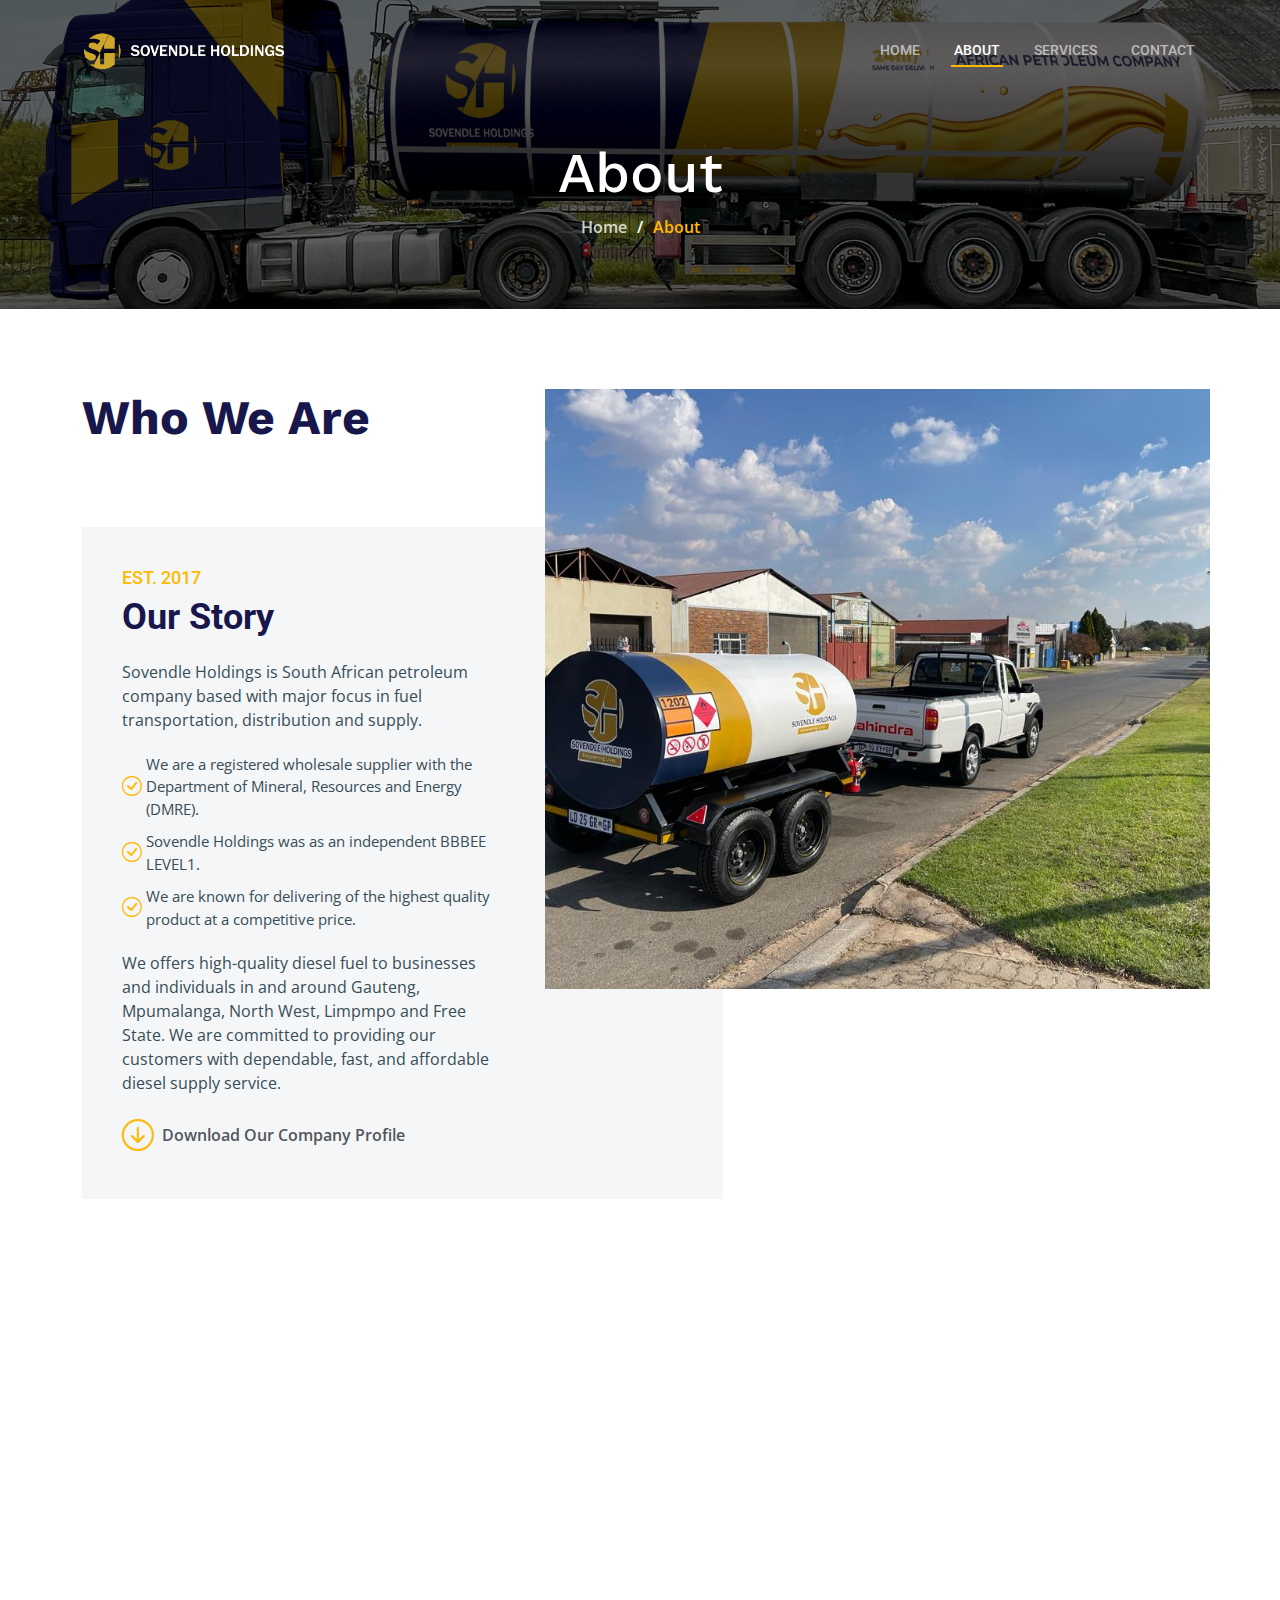
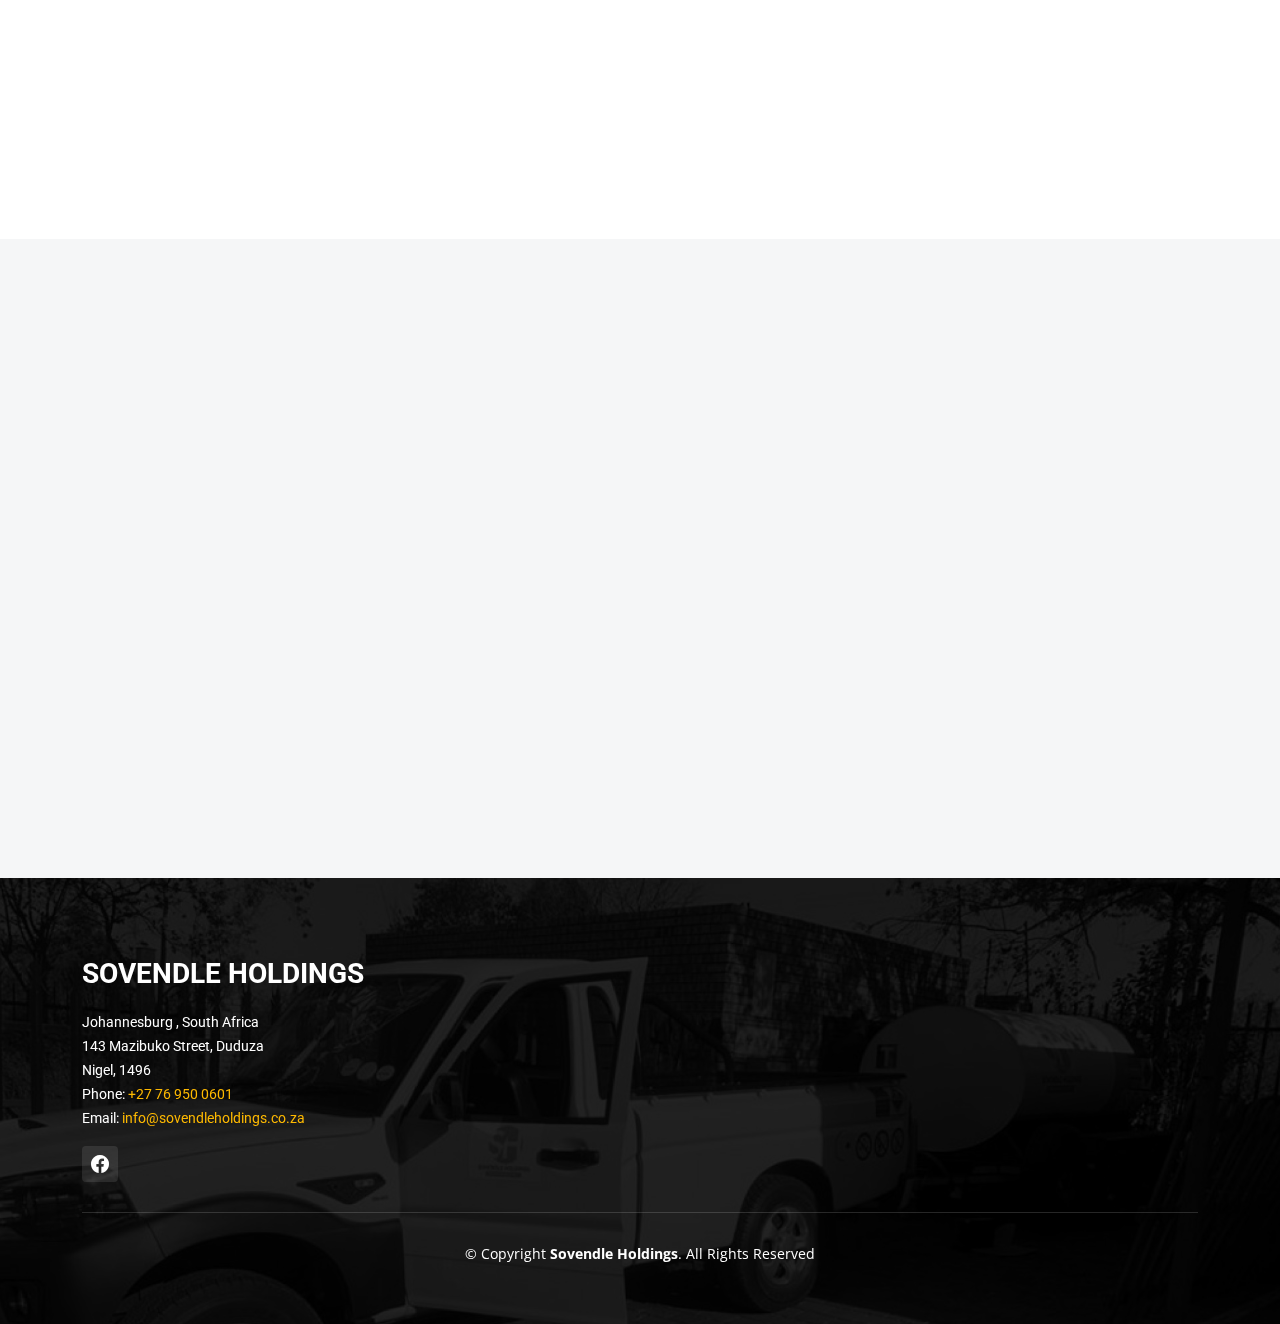
==== about.html @ f5021bfb "init" ====
<!DOCTYPE html>
<html lang="en">

<head>
  <meta charset="utf-8">
  <meta content="width=device-width, initial-scale=1.0" name="viewport">

  <title>Sovendle Holdings | About</title>
  <meta name="www.sovendleholdings.co.za" content="African Petroleum Company">
  <meta content="Sovendle Holdings" name="Petroleum, Diesel Supplier, Oil and Gas, 
  Fuel Transportation, Fuel Distribution, Department of Mineral, Resources and Energy (DMRE),
  Petrol 93 (ULP and LRP), Diesel 50 PPM, Diesel Fuel Delivery, Generator Fueling, Tank Refills, Emergency Fuel Service">

  <!-- Favicons -->
  <link href="assets/img/favicon.png" rel="icon">
  <link href="assets/img/apple-touch-icon.png" rel="apple-touch-icon">

  <!-- Google Fonts -->
  <link rel="preconnect" href="https://fonts.googleapis.com">
  <link rel="preconnect" href="https://fonts.gstatic.com" crossorigin>
  <link href="https://fonts.googleapis.com/css2?family=Open+Sans:ital,wght@0,300;0,400;0,500;0,600;0,700;1,300;1,400;1,600;1,700&family=Roboto:ital,wght@0,300;0,400;0,500;0,600;0,700;1,300;1,400;1,500;1,600;1,700&family=Work+Sans:ital,wght@0,300;0,400;0,500;0,600;0,700;1,300;1,400;1,500;1,600;1,700&display=swap" rel="stylesheet">

  <!-- Vendor CSS Files -->
  <link href="assets/vendor/bootstrap/css/bootstrap.min.css" rel="stylesheet">
  <link href="assets/vendor/bootstrap-icons/bootstrap-icons.css" rel="stylesheet">
  <link href="assets/vendor/fontawesome-free/css/all.min.css" rel="stylesheet">
  <link href="assets/vendor/aos/aos.css" rel="stylesheet">
  <link href="assets/vendor/glightbox/css/glightbox.min.css" rel="stylesheet">
  <link href="assets/vendor/swiper/swiper-bundle.min.css" rel="stylesheet">

  <!--Main CSS File -->
  <link href="assets/css/main.css" rel="stylesheet">

</head>
<body>

  <!-- ======= Header ======= -->
  <header id="header" class="header d-flex align-items-center">
    <div class="container-fluid container-xl d-flex align-items-center justify-content-between">

      <a href="index.html" class="logo d-flex align-items-center">
        <img src="assets/img/logo-horizontal-white.png" alt=""> 
        <!-- <h1>Sovendle Holdings<span>.</span></h1> -->
      </a>

      <i class="mobile-nav-toggle mobile-nav-show bi bi-list"></i>
      <i class="mobile-nav-toggle mobile-nav-hide d-none bi bi-x"></i>
      <nav id="navbar" class="navbar">
        <ul>
          <li><a href="index.html">Home</a></li>
          <li><a href="about.html" class="active">About</a></li>
          <li><a href="services.html">Services</a></li>
          <li><a href="contact.html">Contact</a></li>
        </ul>
      </nav><!-- .navbar -->

    </div>
  </header><!-- End Header -->

  <main id="main">

    <!-- ======= Breadcrumbs ======= -->
    <div class="breadcrumbs d-flex align-items-center" style="background-image: url('assets/img/breadcrumbs-bg.jpg');">
      <div class="container position-relative d-flex flex-column align-items-center" data-aos="fade">

        <h2>About</h2>
        <ol>
          <li><a href="index.html">Home</a></li>
          <li>About</li>
        </ol>

      </div>
    </div><!-- End Breadcrumbs -->

    <!-- ======= About Section ======= -->
    <section id="about" class="about">
      <div class="container" data-aos="fade-up">

        <div class="row position-relative">

          <div class="col-lg-7 about-img" style="background-image: url(assets/img/about.jpg);"></div>

          <div class="col-lg-7">
            <h2>Who We Are</h2>
            <div class="our-story">
              <h4>Est. 2017</h4>
              <h3>Our Story</h3>
              <p>Sovendle Holdings  is South African petroleum company based with major focus in fuel transportation, distribution and supply.  
              </p>
              <ul>
                <li><i class="bi bi-check-circle"></i> <span>We are a registered wholesale supplier with the Department of Mineral, Resources and Energy (DMRE).</span></li>
                <li><i class="bi bi-check-circle"></i> <span> Sovendle Holdings was as an independent BBBEE LEVEL1.</span></li>
                <li><i class="bi bi-check-circle"></i> <span>We are known for delivering of  the highest quality product at a competitive price.</span></li>
              </ul>
              <p>We offers high-quality diesel fuel to businesses and individuals in and around Gauteng, Mpumalanga, 
                North West, Limpmpo and Free State. We are committed to providing our customers with dependable, fast, 
                and affordable diesel supply service.  
              </p>

              <div class="watch-video d-flex align-items-center position-relative">
                <i class="bi bi-arrow-down-circle"></i>
                <a href="assets/docs/sovendle-holdings-company-profile.pdf" class="glightbox stretched-link">Download Our Company Profile</a>
              </div>
            </div>
          </div>

        </div>

      </div>
    </section>
    <!-- End About Section -->

    <!-- ======= Alt Services Section ======= -->
    <section id="alt-services" class="alt-services">
      <div class="container" data-aos="fade-up">

        <div class="row justify-content-around gy-4">
          <div class="col-lg-6 img-bg" style="background-image: url(assets/img/mission.jpg);" data-aos="zoom-in" data-aos-delay="100"></div>

          <div class="col-lg-5 d-flex flex-column justify-content-center">
            <h3>Our Mission</h3>

            <p>To build long term lasting relationships and be the preferred fuel partner of choice to our client across all sectors.
            </p>

            <p>To provide our customers with the highest quality diesel fuel, exceptional customer service, and competitive pricing.               
            </p>

            <p>We pride ourselves on being a reliable and trustworthy source of diesel fuel, and we are always striving to exceed our customers' expectations.
            </p>

          </div>
        </div>

      </div>
    </section><!-- End Alt Services Section -->

    <!-- ======= Alt Services Section 2 ======= -->
    <section id="alt-services-2" class="alt-services section-bg">
      <div class="container" data-aos="fade-up">

        <div class="row justify-content-around gy-4">
          <div class="col-lg-5 d-flex flex-column justify-content-center">
            <h3>Our Core Values</h3>
            <p>At Sovendle Holdings we put trust and honesty first.</p>

            <div class="icon-box d-flex position-relative" data-aos="fade-up" data-aos-delay="100">
              <i class="bi bi-easel flex-shrink-0"></i>
              <div>
                <h4><a href="" class="stretched-link">Innovation</a></h4>
                <p>We strive to understand our clients process and use innovative methods to solve the problems and add value to the organization.</p>
              </div>
            </div><!-- End Icon Box -->

            <div class="icon-box d-flex position-relative" data-aos="fade-up" data-aos-delay="200">
              <i class="bi bi-patch-check flex-shrink-0"></i>
              <div>
                <h4><a href="" class="stretched-link">Highest Reliability</a></h4>
                <p>We have the capacity to deliver.
                </p>
              </div>
            </div><!-- End Icon Box -->

            <div class="icon-box d-flex position-relative" data-aos="fade-up" data-aos-delay="300">
              <i class="bi bi-brightness-high flex-shrink-0"></i>
              <div>
                <h4><a href="" class="stretched-link">Efficiency</a></h4>
                <p>Promptness in service delivery.</p>
              </div>
            </div><!-- End Icon Box -->
          </div>

          <div class="col-lg-6 img-bg" style="background-image: url(assets/img/values.jpg);" data-aos="zoom-in" data-aos-delay="100"></div>
        </div>

      </div>
    </section><!-- End Alt Services Section 2 -->

  </main><!-- End #main -->

  <!-- ======= Footer ======= -->
  <footer id="footer" class="footer">

    <div class="footer-content position-relative">
      <div class="container">
        <div class="row">

          <div class="col-lg-4 col-md-6">
            <div class="footer-info">
              <h3>Sovendle Holdings</h3>
              <p>
                Johannesburg , South Africa<br/>
                143 Mazibuko Street, Duduza<br/>
                Nigel, 1496<br/>
              </p>
              <p>Phone:<a href="tel:+27769500601"> +27 76 950 0601</a> </p> 
              <p>Email:<a href="mailto:info@sovendleholdings.co.za"> info@sovendleholdings.co.za</a> </p>
              <div class="social-links d-flex mt-3">
                <a href="htttps://facebook.com/sovendleholdings/" class="d-flex align-items-center justify-content-center"><i class="bi bi-facebook"></i></a>
              </div>
            </div>
          </div><!-- End footer info column-->

        </div>
      </div>
    </div>

    <div class="footer-legal text-center position-relative">
      <div class="container">
        <div class="copyright">
          &copy; Copyright <strong><span>Sovendle Holdings</span></strong>. All Rights Reserved
        </div>
      </div>
    </div>

  </footer>
  <!-- End Footer -->

  <a href="#" class="scroll-top d-flex align-items-center justify-content-center"><i class="bi bi-arrow-up-short"></i></a>

  <div id="preloader"></div>

  <!-- Vendor JS Files -->
  <script src="assets/vendor/bootstrap/js/bootstrap.bundle.min.js"></script>
  <script src="assets/vendor/aos/aos.js"></script>
  <script src="assets/vendor/glightbox/js/glightbox.min.js"></script>
  <script src="assets/vendor/isotope-layout/isotope.pkgd.min.js"></script>
  <script src="assets/vendor/swiper/swiper-bundle.min.js"></script>
  <script src="assets/vendor/purecounter/purecounter_vanilla.js"></script>
  <script src="assets/vendor/php-email-form/validate.js"></script>

  <!-- Main JS File -->
  <script src="assets/js/main.js"></script>

</body>

</html>
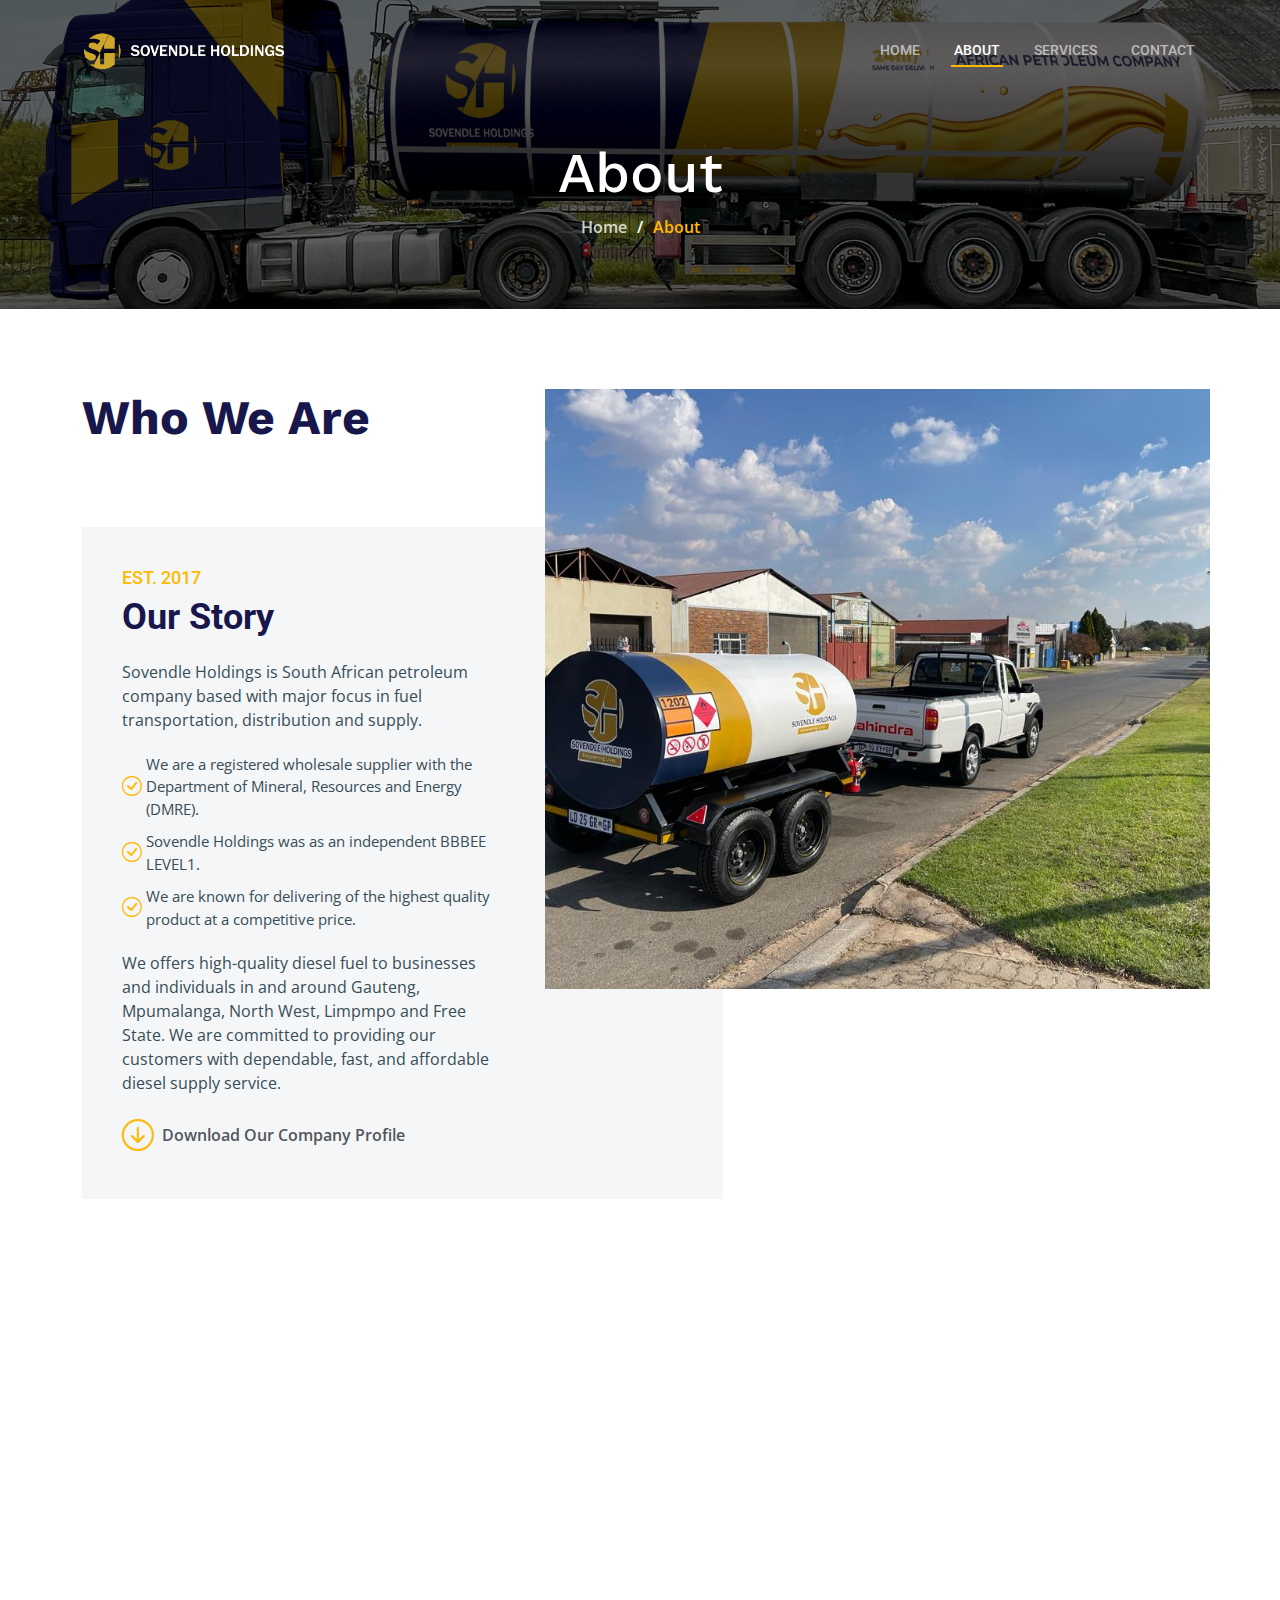
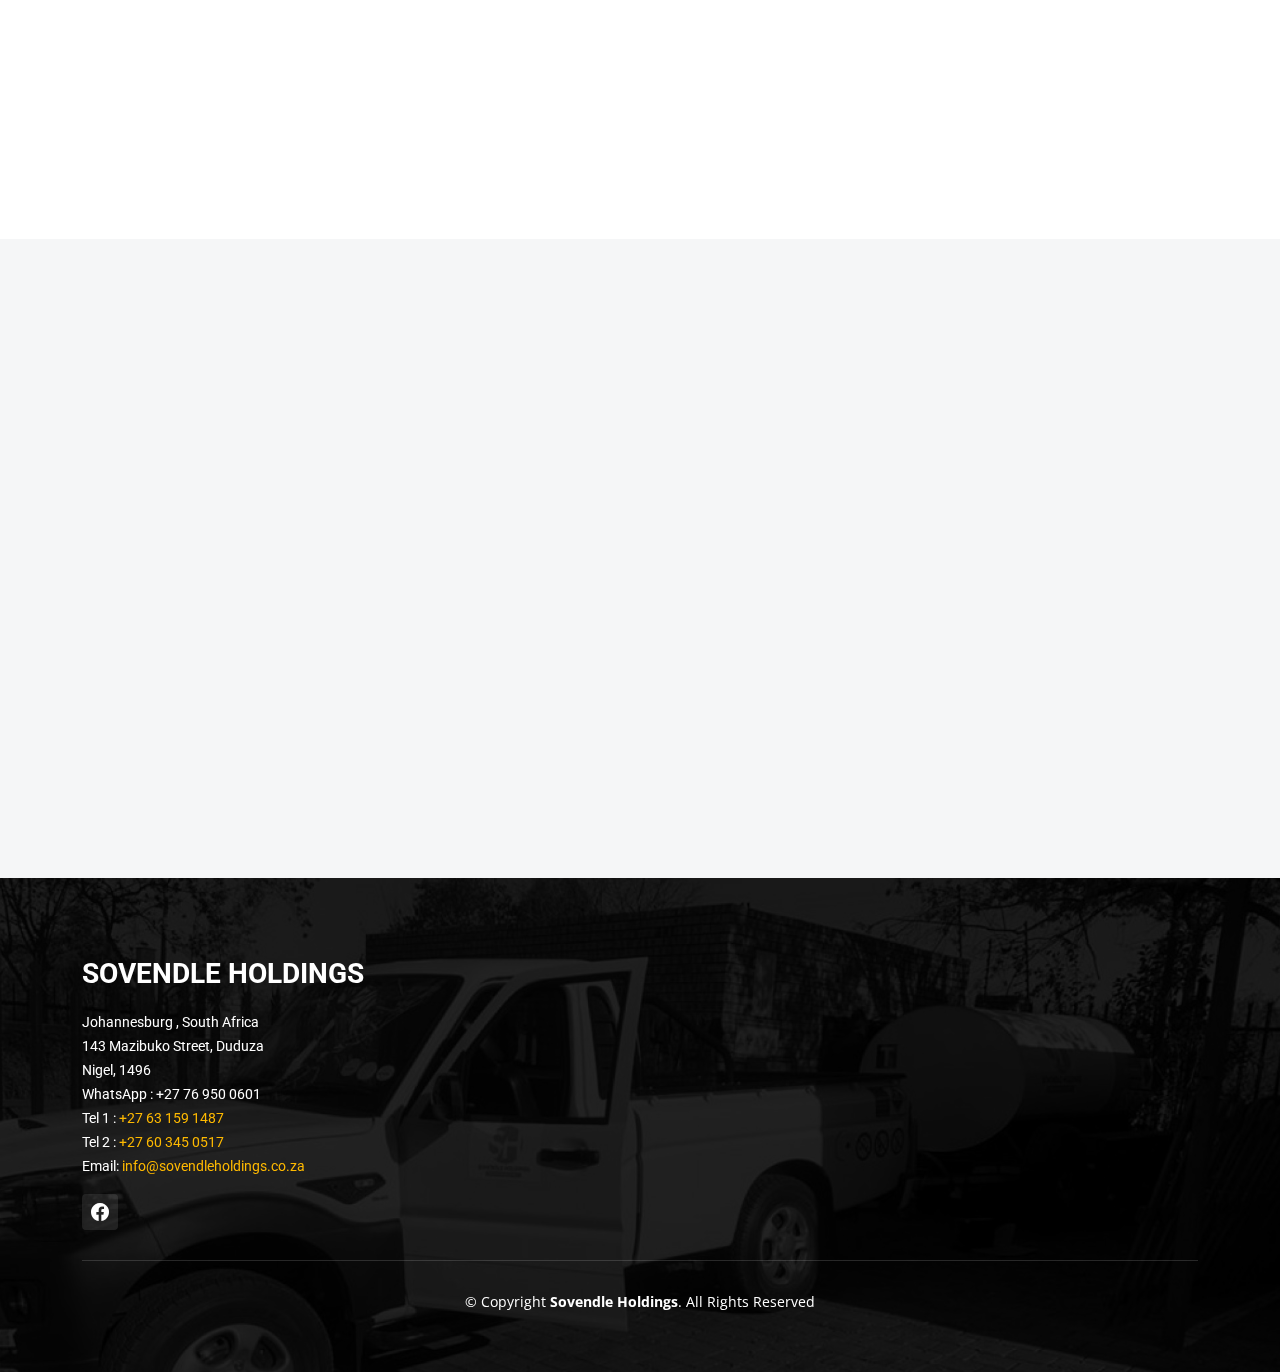
==== commit d68a6986: "init" ====
--- a/about.html
+++ b/about.html
@@ -193,10 +193,12 @@
                 143 Mazibuko Street, Duduza<br/>
                 Nigel, 1496<br/>
               </p>
-              <p>Phone:<a href="tel:+27769500601"> +27 76 950 0601</a> </p> 
+              <p>WhatsApp : +27 76 950 0601 </p>
+              <p>Tel 1 :<a href="tel:+27631591487"> +27 63 159 1487</a> </p>
+              <p>Tel 2 :<a href="tel:+27603450517"> +27 60 345 0517</a> </p>  
               <p>Email:<a href="mailto:info@sovendleholdings.co.za"> info@sovendleholdings.co.za</a> </p>
               <div class="social-links d-flex mt-3">
-                <a href="htttps://facebook.com/sovendleholdings/" class="d-flex align-items-center justify-content-center"><i class="bi bi-facebook"></i></a>
+                <a href="https://www.facebook.com/sovendleholdings/" class="d-flex align-items-center justify-content-center"><i class="bi bi-facebook"></i></a>
               </div>
             </div>
           </div><!-- End footer info column-->
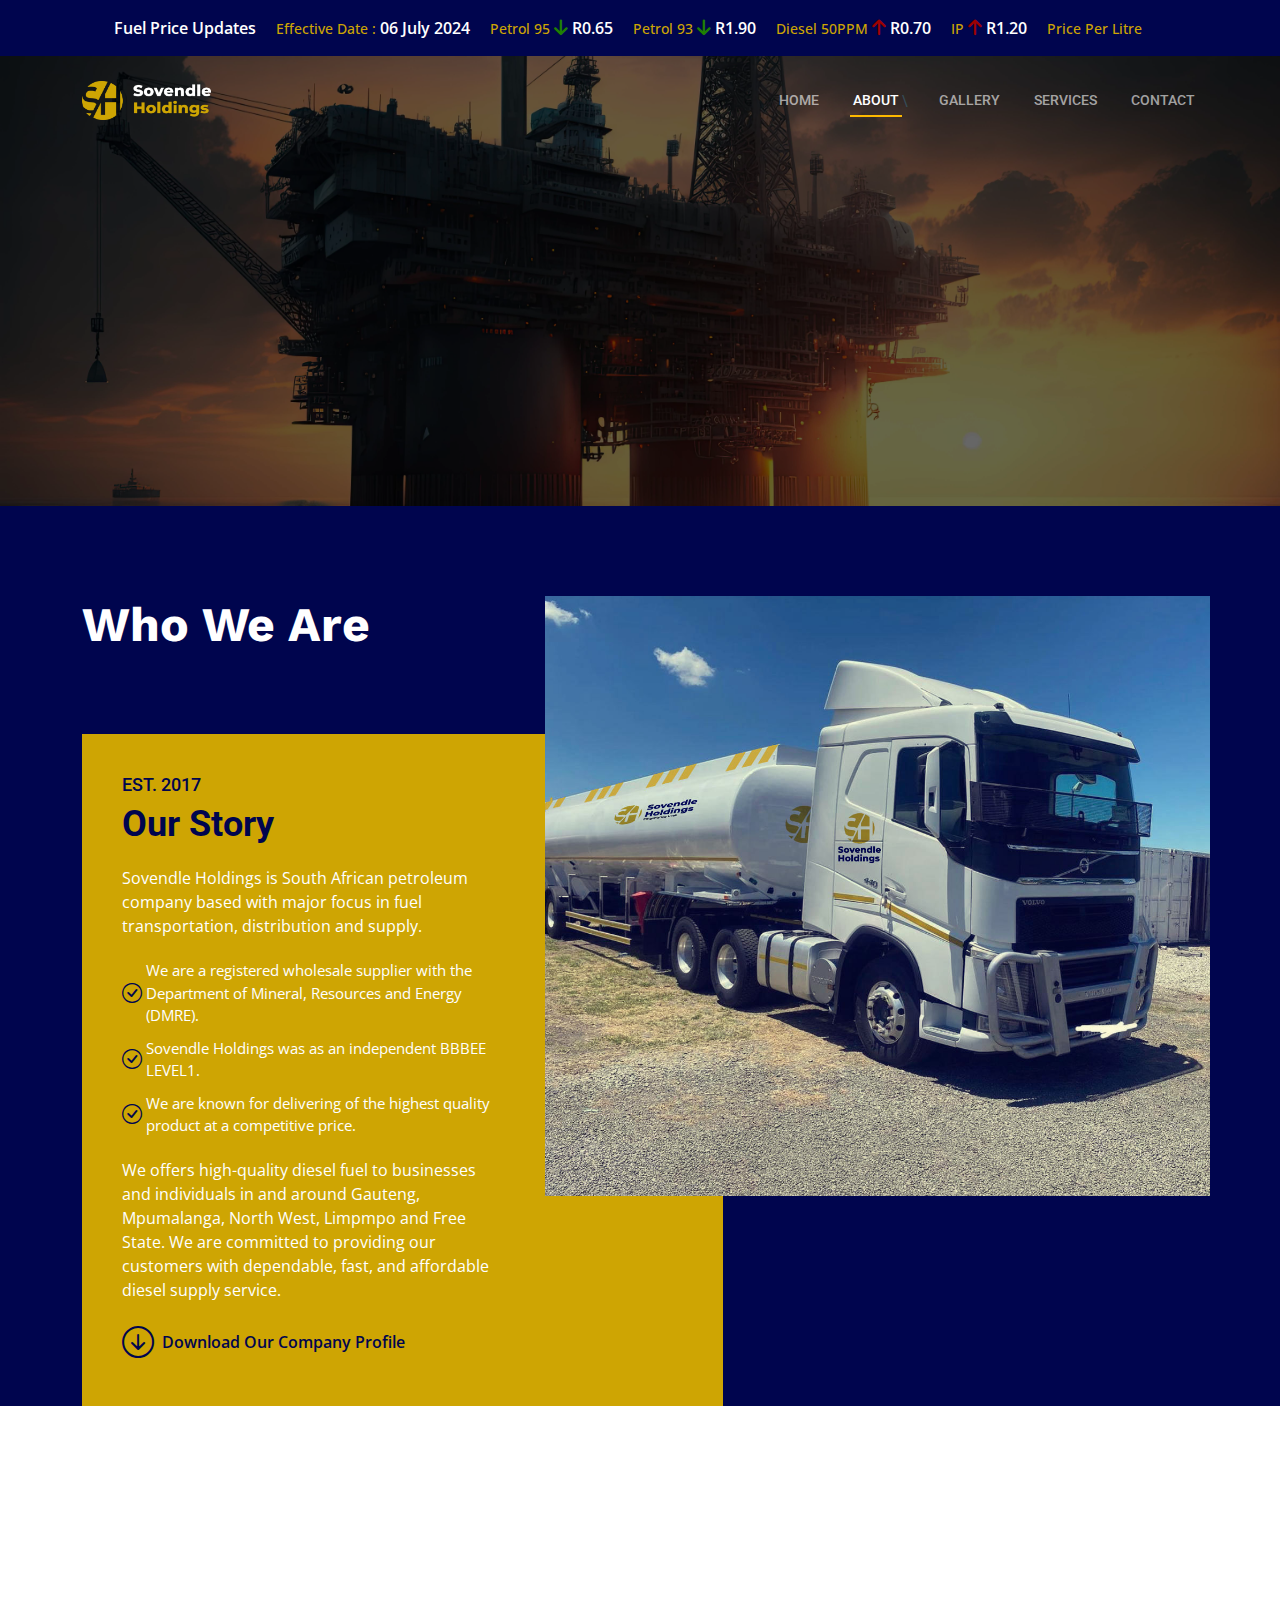
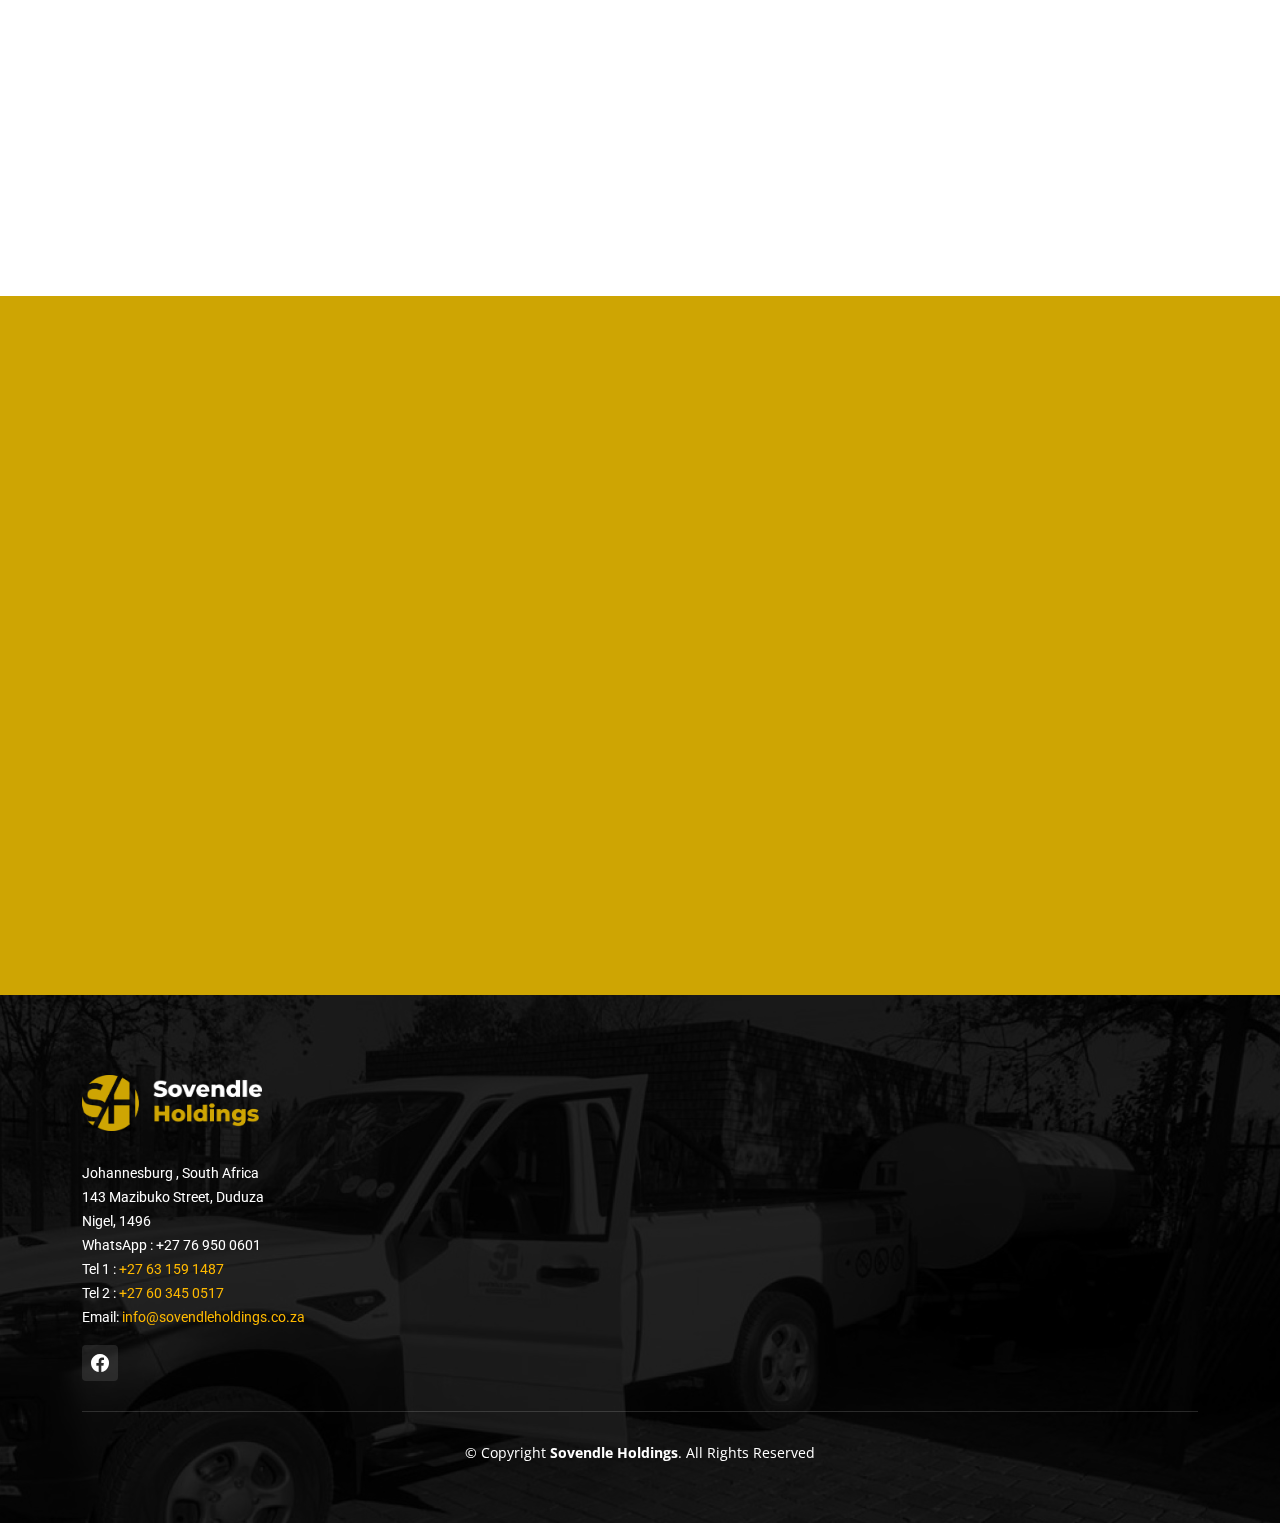
==== commit 6b99ddd9: "new version commit" ====
--- a/about.html
+++ b/about.html
@@ -34,13 +34,33 @@
 </head>
 <body>
 
+     <!-- Start Header Top -->
+  <div class="htc-header">
+    <div class="container">
+      <div class="row">
+        <div class="col-md-6 col-lg-12 col-sm-6 col-xs-12">
+          <ul class="header-top">
+            <li>Fuel Price Updates</li>
+            <li><span> Effective Date : </span> 06 July 2024</li>
+            <li class="arrow-down"><span> Petrol 95 </span><i class="fa fa-arrow-down"></i> R0.65</li>
+            <li class="arrow-down"><span> Petrol 93 </span><i class="fa fa-arrow-down"></i> R1.90</li>
+            <li class="arrow-up"><span> Diesel 50PPM </span><i class="fa fa-arrow-up"></i> R0.70</li>
+            <li class="arrow-up"><span> IP </span><i class="fa fa-arrow-up"></i> R1.20</li>
+            <li><span> Price Per Litre</span></li>
+          </ul>
+        </div>
+      </div>
+    </div>
+  </div>
+<!-- End Header Top -->
+
+
   <!-- ======= Header ======= -->
   <header id="header" class="header d-flex align-items-center">
     <div class="container-fluid container-xl d-flex align-items-center justify-content-between">
 
       <a href="index.html" class="logo d-flex align-items-center">
-        <img src="assets/img/logo-horizontal-white.png" alt=""> 
-        <!-- <h1>Sovendle Holdings<span>.</span></h1> -->
+        <img src="assets/img/logo-horizontal-white.png" alt="Sovendle Holdings Logo"> 
       </a>
 
       <i class="mobile-nav-toggle mobile-nav-show bi bi-list"></i>
@@ -48,7 +68,8 @@
       <nav id="navbar" class="navbar">
         <ul>
           <li><a href="index.html">Home</a></li>
-          <li><a href="about.html" class="active">About</a></li>
+          <li><a href="about.html" class="active">About</a></li>\
+          <li><a href="gallery.html">Gallery</a></li>
           <li><a href="services.html">Services</a></li>
           <li><a href="contact.html">Contact</a></li>
         </ul>
@@ -60,16 +81,8 @@
   <main id="main">
 
     <!-- ======= Breadcrumbs ======= -->
-    <div class="breadcrumbs d-flex align-items-center" style="background-image: url('assets/img/breadcrumbs-bg.jpg');">
-      <div class="container position-relative d-flex flex-column align-items-center" data-aos="fade">
-
-        <h2>About</h2>
-        <ol>
-          <li><a href="index.html">Home</a></li>
-          <li>About</li>
-        </ol>
-
-      </div>
+    <div class="breadcrumbs d-flex align-items-center" style="background-image: url('assets/img/breadcrumbs-bg-about.jpg');">
+      <div class="container position-relative d-flex flex-column align-items-center" data-aos="fade"></div>
     </div><!-- End Breadcrumbs -->
 
     <!-- ======= About Section ======= -->
@@ -77,8 +90,6 @@
       <div class="container" data-aos="fade-up">
 
         <div class="row position-relative">
-
-          <div class="col-lg-7 about-img" style="background-image: url(assets/img/about.jpg);"></div>
 
           <div class="col-lg-7">
             <h2>Who We Are</h2>
@@ -104,6 +115,8 @@
             </div>
           </div>
 
+          <div class="col-lg-7 about-img" style="background-image: url(assets/img/about.jpg);"></div>
+
         </div>
 
       </div>
@@ -187,7 +200,11 @@
 
           <div class="col-lg-4 col-md-6">
             <div class="footer-info">
-              <h3>Sovendle Holdings</h3>
+              
+              <a href="index.html" class="logo d-flex align-items-center">
+                <img src="assets/img/logo-horizontal-white.png" alt="Sovendle Holdings Logo"> 
+              </a>
+
               <p>
                 Johannesburg , South Africa<br/>
                 143 Mazibuko Street, Duduza<br/>
--- a/assets/css/main.css
+++ b/assets/css/main.css
@@ -47,54 +47,155 @@
 }
 
 /*--------------------------------------------------------------
-# Sections & Section Header
---------------------------------------------------------------*/
-section {
+# Hero Section
+--------------------------------------------------------------*/
+.hero {
+  overflow-x: hidden;
+  padding: 0;
+}
+
+section .container {
+  padding-top: 90px;
+}
+
+.hero .carousel {
+  width: 100%;
+  min-height: 100vh;
   padding: 80px 0;
+  margin: 0;
+  position: relative;
+}
+
+.hero .carousel-item {
+  position: absolute;
+  inset: 0;
+  background-size: cover;
+  background-position: center;
+  background-repeat: no-repeat;
   overflow: hidden;
-}
-
-.section-bg {
-  background-color: #f5f6f7;
-}
-
-.section-header {
-  text-align: center;
-  padding-bottom: 70px;
-}
-
-.section-header h2 {
-  font-size: 32px;
+  z-index: 1;
+  transition-duration: 0.4s;
+}
+
+.hero .carousel-item::before {
+  content: "";
+  background-color: rgba(0, 0, 0, 0.7);
+  position: absolute;
+  inset: 0;
+}
+
+.hero .info {
+  position: absolute;
+  inset: 0;
+  z-index: 2;
+}
+
+@media (max-width: 768px) {
+  .hero .info {
+    padding: 0 50px;
+  }
+}
+
+.hero .info h2 {
+  color: #fff;
+  margin-bottom: 30px;
+  padding-bottom: 30px;
+  font-size: 56px;
   font-weight: 700;
   position: relative;
-  color: #2e3135;
-}
-
-.section-header h2:before,
-.section-header h2:after {
+}
+
+.hero .info h2:after {
   content: "";
-  width: 50px;
-  height: 2px;
+  position: absolute;
+  display: block;
+  width: 80px;
+  height: 4px;
   background: var(--color-primary);
+  left: 0;
+  right: 0;
+  bottom: 0;
+  margin: auto;
+}
+
+@media (max-width: 768px) {
+  .hero .info h2 {
+    font-size: 36px;
+  }
+}
+
+.hero .info p {
+  color: rgba(255, 255, 255, 0.8);
+  font-size: 18px;
+}
+
+.hero .info .btn-get-started {
+  font-family: var(--font-primary);
+  font-weight: 500;
+  font-size: 16px;
+  letter-spacing: 1px;
   display: inline-block;
-}
-
-.section-header h2:before {
-  margin: 0 15px 10px 0;
-}
-
-.section-header h2:after {
-  margin: 0 0 10px 15px;
-}
-
-.section-header p {
-  margin: 0 auto 0 auto;
-}
-
-@media (min-width: 1199px) {
-  .section-header p {
-    max-width: 60%;
-  }
+  padding: 12px 40px;
+  border-radius: 50px;
+  transition: 0.5s;
+  margin: 10px;
+  color: #fff;
+  border: 2px solid var(--color-primary);
+}
+
+.hero .info .btn-get-started:hover {
+  background: var(--color-primary);
+}
+
+.hero .carousel-control-prev {
+  justify-content: start;
+}
+
+@media (min-width: 640px) {
+  .hero .carousel-control-prev {
+    padding-left: 15px;
+  }
+}
+
+.hero .carousel-control-next {
+  justify-content: end;
+}
+
+@media (min-width: 640px) {
+  .hero .carousel-control-next {
+    padding-right: 15px;
+  }
+}
+
+.hero .carousel-control-next-icon,
+.hero .carousel-control-prev-icon {
+  background: none;
+  font-size: 26px;
+  line-height: 0;
+  background: rgba(255, 255, 255, 0.2);
+  color: rgba(255, 255, 255, 0.6);
+  border-radius: 50px;
+  width: 54px;
+  height: 54px;
+  display: flex;
+  align-items: center;
+  justify-content: center;
+}
+
+.hero .carousel-control-prev,
+.hero .carousel-control-next {
+  z-index: 3;
+  transition: 0.3s;
+}
+
+.hero .carousel-control-prev:focus,
+.hero .carousel-control-next:focus {
+  opacity: 0.5;
+}
+
+.hero .carousel-control-prev:hover,
+.hero .carousel-control-next:hover {
+  opacity: 0.9;
 }
 
 /*--------------------------------------------------------------
@@ -102,7 +203,7 @@
 --------------------------------------------------------------*/
 .breadcrumbs {
   padding: 140px 0 60px 0;
-  min-height: 30vh;
+  min-height: 50vh;
   position: relative;
   background-size: cover;
   background-position: center;
@@ -234,18 +335,62 @@
 /*--------------------------------------------------------------
 # Header
 --------------------------------------------------------------*/
+.htc-header {
+  width: 100%;
+  height: auto;
+  top: 0%;
+  padding-top: 16px;
+  background-color: #00054E;
+  align-items: center;
+  text-align: center;
+}
+
+.htc-header ul {
+  display: flex;
+  list-style: none;
+  align-items: center;
+}
+
+
+.htc-header ul li {
+  list-style-type: none;
+  display: inline;
+  color: #ffffff;
+  font-size: 16px;
+  font-weight: 600;
+  margin-right: 20px;
+}
+
+.htc-header ul li span {
+  color: #CEA503;
+  font-size: 14px;
+  font-weight: 500;
+}
+
+.htc-header .arrow-down i, .htc-header .arrow-up i {
+  font-size: 18px;
+  font-weight: 1000;
+}
+
+.htc-header .arrow-up i {
+  color: #9c0101;
+}
+
+.htc-header .arrow-down i {
+  color: #1f8002;
+}
+
 .header {
   z-index: 997;
   position: absolute;
-  padding: 30px 0;
   top: 0;
   left: 0;
   right: 0;
+  padding-top: 80px;
 }
 
 .header .logo img {
   max-height: 40px;
-  margin-right: 6px;
 }
 
 .header .logo h1 {
@@ -264,6 +409,7 @@
 # Desktop Navigation
 --------------------------------------------------------------*/
 @media (min-width: 1280px) {
+
   .navbar {
     padding: 0;
   }
@@ -414,6 +560,36 @@
 # Mobile Navigation
 --------------------------------------------------------------*/
 @media (max-width: 1279px) {
+  
+  .htc-header {
+    align-items: center;
+   
+  }
+  
+  .htc-header ul {
+    margin-right: 90px;
+    min-width: 100px;
+  }
+   
+
+  .htc-header ul li {
+    font-size: 10px;
+    margin-right: 20px;
+    text-align: center;
+  }
+  
+  .htc-header ul li span {
+    font-size: 10px;
+  }
+
+  header {
+    margin-top: 50px;
+  }
+
+  .hero .container {
+    margin-top: 90px;
+  }
+  
   .navbar {
     position: fixed;
     top: 0;
@@ -430,7 +606,7 @@
     inset: 0;
     padding: 50px 0 10px 0;
     margin: 0;
-    background: rgba(0, 0, 0, 0.8);
+    background: rgba(22, 5, 97, 0.8);
     overflow-y: auto;
     transition: 0.3s;
     z-index: 9998;
@@ -444,8 +620,8 @@
     padding: 10px 20px;
     font-family: var(--font-primary);
     font-size: 15px;
-    font-weight: 500;
-    color: rgba(255, 255, 255, 0.7);
+    font-weight: 600;
+    color: #CEA503;
     white-space: nowrap;
     text-transform: uppercase;
     transition: 0.3s;
@@ -521,15 +697,70 @@
 }
 
 /*--------------------------------------------------------------
+# Sections & Section Header
+--------------------------------------------------------------*/
+section {
+  overflow: hidden;
+}
+
+.section-bg {
+  background-color: #f5f6f7;
+}
+
+.section-header {
+  text-align: center;
+  padding-bottom: 70px;
+}
+
+.section-header h2 {
+  font-size: 32px;
+  font-weight: 700;
+  position: relative;
+  color: #2e3135;
+}
+
+.section-header h2:before,
+.section-header h2:after {
+  content: "";
+  width: 50px;
+  height: 2px;
+  background: var(--color-primary);
+  display: inline-block;
+}
+
+.section-header h2:before {
+  margin: 0 15px 10px 0;
+}
+
+.section-header h2:after {
+  margin: 0 0 10px 15px;
+}
+
+.section-header p {
+  margin: 0 auto 0 auto;
+}
+
+@media (min-width: 1199px) {
+  .section-header p {
+    max-width: 60%;
+  }
+}
+
+/*--------------------------------------------------------------
 # Get Started Section
 --------------------------------------------------------------*/
+.get-started .video-container video {
+  min-width: 100%;
+  height: 300px;
+}
+
 .get-started .content {
   padding: 30px 0;
 }
 
 .get-started .content h3 {
   font-size: 36px;
-  color: #17174B;
+  color: #00054E;
   font-weight: 600;
   margin-bottom: 25px;
   padding-bottom: 25px;
@@ -568,7 +799,7 @@
   font-weight: 700;
   text-transform: uppercase;
   letter-spacing: 1px;
-  color:#17174B;
+  color:#00054E;
 }
 
 .get-started .php-email-form p {
@@ -671,7 +902,7 @@
 }
 
 .constructions .section-header h2 {
-  color: #17174B;
+  color: #00054E;
 }
 
 .constructions .card-item .card-bg {
@@ -689,7 +920,7 @@
   font-weight: 700;
   font-size: 20px;
   margin-bottom: 15px;
-  color: #17174B;
+  color: #00054E;
 }
 
 .constructions .card-item p {
@@ -1087,6 +1318,16 @@
 /*--------------------------------------------------------------
 # Alt Services Section
 --------------------------------------------------------------*/
+#alt-services-2 {
+  background-color: #CEA503;
+  color: #ffffff;
+  padding-bottom: 70px;
+}
+
+#alt-services-2 p {
+  font-size: 20px;
+}
+
 .alt-services .img-bg {
   background-size: cover;
   background-position: center center;
@@ -1096,7 +1337,7 @@
 .alt-services h3 {
   font-size: 28px;
   font-weight: 700;
-  color:#17174B;
+  color:#00054E;
   margin-bottom: 20px;
   padding-bottom: 20px;
   position: relative;
@@ -1167,7 +1408,11 @@
   font-weight: 700;
   font-family: var(--font-secondary);
   margin: 30px 0;
-  color: #17174B;
+  color: #ffffff;
+}
+
+.about {
+  background-color: #00054E;
 }
 
 @media (min-width: 991px) {
@@ -1179,7 +1424,8 @@
 
 .about .our-story {
   padding: 40px;
-  background-color: #f5f6f7;
+  background-color: #CEA503;
+  color: #ffffff;
 }
 
 @media (min-width: 991px) {
@@ -1191,14 +1437,14 @@
 .about .our-story h4 {
   text-transform: uppercase;
   font-size: 18px;
-  color: var(--color-primary);
+  color: #00054E;
 }
 
 .about .our-story h3 {
   font-size: 36px;
   font-weight: 700;
   margin-bottom: 20px;
-  color:#17174B;
+  color:#00054E;
 }
 
 .about .our-story p:last-child {
@@ -1220,18 +1466,18 @@
 .about ul i {
   font-size: 20px;
   margin-right: 4px;
-  color: var(--color-primary);
+  color: #00054E;
 }
 
 .about .watch-video i {
   font-size: 32px;
   transition: 0.3s;
-  color: var(--color-primary);
+  color: #00054E;
 }
 
 .about .watch-video a {
   font-weight: 600;
-  color: var(--color-secondary);
+  color: #00054E;
   margin-left: 8px;
   transition: 0.3s;
 }
@@ -1257,10 +1503,37 @@
 /*--------------------------------------------------------------
 # Stats Counter Section
 --------------------------------------------------------------*/
+.stats-counter {
+  padding-bottom: 95px;
+  background-color: #CEA503; 
+}
+
+.stats-counter h1 {
+  color: #fff;
+  font-weight: 800;
+  text-align: center;
+  font-family: var(--font-secondary);
+}
+
+.stats-counter p {
+  color: #00054E;
+  text-align: center;
+  font-family: var(--font-primary);
+  font-size: 22px;
+}
+
 .stats-counter .stats-item {
-  background: #fff;
+  background: #00054E;
   box-shadow: 0px 0 30px rgba(82, 86, 94, 0.05);
   padding: 30px;
+}
+
+.stats-counter .stats-item .arrow-down i {
+  color: #1f8002;
+}
+
+.stats-counter .stats-item .arrow-up i {
+  color: #9c0101;
 }
 
 .stats-counter .stats-item i {
@@ -1274,14 +1547,15 @@
   font-size: 36px;
   display: block;
   font-weight: 600;
-  color: var(--color-secondary);
+  color: #fff;
 }
 
 .stats-counter .stats-item p {
   padding: 0;
   margin: 0;
+  color: #CEA503; 
   font-family: var(--font-primary);
-  font-size: 14px;
+  font-size: 18px;
 }
 
 /*--------------------------------------------------------------
@@ -1370,7 +1644,7 @@
 .services-cards h3 {
   font-size: 20px;
   font-weight: 700;
-  color: #17174B;
+  color: #00054E;
 }
 
 .services-cards p {
@@ -1447,7 +1721,7 @@
   margin-bottom: 20px;
   padding-bottom: 20px;
   position: relative;
-  color: #17174B;
+  color: #00054E;
 }
 
 .project-details .portfolio-info h3:after {
@@ -1646,7 +1920,7 @@
 
 .contact .info-item h3 {
   font-size: 20px;
-  color: #17174B;
+  color: #00054E;
   font-weight: 700;
   margin: 10px 0;
 }
@@ -1827,155 +2101,6 @@
 .recent-blog-posts .post-item:hover .post-img img {
   transform: scale(1.1);
 }
-
-/*--------------------------------------------------------------
-# Hero Section
---------------------------------------------------------------*/
-.hero {
-  overflow-x: hidden;
-  padding: 0;
-}
-
-.hero .carousel {
-  width: 100%;
-  min-height: 100vh;
-  padding: 80px 0;
-  margin: 0;
-  position: relative;
-}
-
-.hero .carousel-item {
-  position: absolute;
-  inset: 0;
-  background-size: cover;
-  background-position: center;
-  background-repeat: no-repeat;
-  overflow: hidden;
-  z-index: 1;
-  transition-duration: 0.4s;
-}
-
-.hero .carousel-item::before {
-  content: "";
-  background-color: rgba(0, 0, 0, 0.7);
-  position: absolute;
-  inset: 0;
-}
-
-.hero .info {
-  position: absolute;
-  inset: 0;
-  z-index: 2;
-}
-
-@media (max-width: 768px) {
-  .hero .info {
-    padding: 0 50px;
-  }
-}
-
-.hero .info h2 {
-  color: #fff;
-  margin-bottom: 30px;
-  padding-bottom: 30px;
-  font-size: 56px;
-  font-weight: 700;
-  position: relative;
-}
-
-.hero .info h2:after {
-  content: "";
-  position: absolute;
-  display: block;
-  width: 80px;
-  height: 4px;
-  background: var(--color-primary);
-  left: 0;
-  right: 0;
-  bottom: 0;
-  margin: auto;
-}
-
-@media (max-width: 768px) {
-  .hero .info h2 {
-    font-size: 36px;
-  }
-}
-
-.hero .info p {
-  color: rgba(255, 255, 255, 0.8);
-  font-size: 18px;
-}
-
-.hero .info .btn-get-started {
-  font-family: var(--font-primary);
-  font-weight: 500;
-  font-size: 16px;
-  letter-spacing: 1px;
-  display: inline-block;
-  padding: 12px 40px;
-  border-radius: 50px;
-  transition: 0.5s;
-  margin: 10px;
-  color: #fff;
-  border: 2px solid var(--color-primary);
-}
-
-.hero .info .btn-get-started:hover {
-  background: var(--color-primary);
-}
-
-.hero .carousel-control-prev {
-  justify-content: start;
-}
-
-@media (min-width: 640px) {
-  .hero .carousel-control-prev {
-    padding-left: 15px;
-  }
-}
-
-.hero .carousel-control-next {
-  justify-content: end;
-}
-
-@media (min-width: 640px) {
-  .hero .carousel-control-next {
-    padding-right: 15px;
-  }
-}
-
-.hero .carousel-control-next-icon,
-.hero .carousel-control-prev-icon {
-  background: none;
-  font-size: 26px;
-  line-height: 0;
-  background: rgba(255, 255, 255, 0.2);
-  color: rgba(255, 255, 255, 0.6);
-  border-radius: 50px;
-  width: 54px;
-  height: 54px;
-  display: flex;
-  align-items: center;
-  justify-content: center;
-}
-
-.hero .carousel-control-prev,
-.hero .carousel-control-next {
-  z-index: 3;
-  transition: 0.3s;
-}
-
-.hero .carousel-control-prev:focus,
-.hero .carousel-control-next:focus {
-  opacity: 0.5;
-}
-
-.hero .carousel-control-prev:hover,
-.hero .carousel-control-next:hover {
-  opacity: 0.9;
-}
-
 /*--------------------------------------------------------------
 # Blog
 --------------------------------------------------------------*/
@@ -2561,6 +2686,11 @@
   position: relative;
 }
 
+.footer .logo img {
+  width: 180px;
+  margin-bottom: 30px;
+}
+
 .footer:before {
   content: "";
   background: rgba(0, 0, 0, 0.8);
